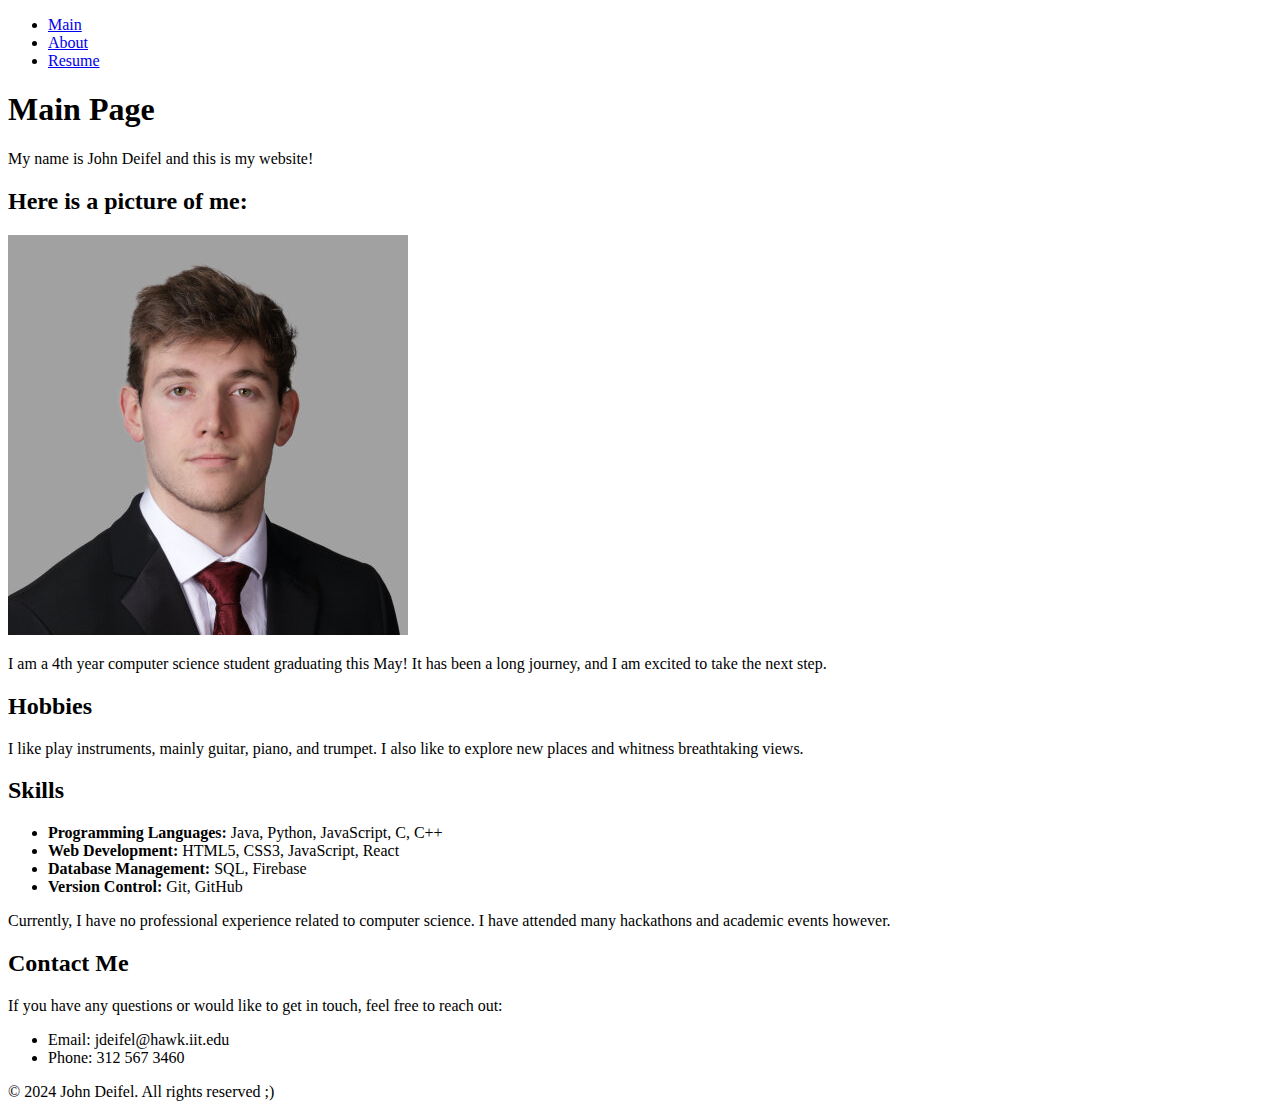
==== index.html @ 2b14a824 "Add strong" ====
<!DOCTYPE html>
<html lang="en">
<head>
  <meta charset="utf-8">
  <title>Project 1 Home Page</title>
</head>
  <body>
    <section id="Navigation">
      <ul>
        <li><a href="index.html">Main</a></li>
        <li><a href="about.html">About</a></li>
        <li><a href="resume.html">Resume</a></li>
      </ul>
    </section>
    <section id="Personal Information">
      <h1>Main Page</h1>
      <p>My name is John Deifel and this is my website!</p>
      <h2>Here is a picture of me:</h2>
      <img src="assets/images/headshot.jpg" alt="Picture of John Deifel wearing a suit.">
      <p>I am a 4th year computer science student graduating this May! It has been a long journey, and I am excited to take the next step.</p>
      <h2>Hobbies</h2>
      <p>I like play instruments, mainly guitar, piano, and trumpet. I also like to explore new places and whitness breathtaking views.</p>
    </section>
    <section id="skills">
      <h2>Skills</h2>
      <ul>
        <li><strong>Programming Languages:</strong> Java, Python, JavaScript, C, C++</li>
        <li><strong>Web Development:</strong> HTML5, CSS3, JavaScript, React</li>
        <li><strong>Database Management:</strong> SQL, Firebase</li>
        <li><strong>Version Control:</strong> Git, GitHub</li>
      </ul>
    </section>
    <section id="Experience">
      <p>Currently, I have no professional experience related to computer science. I have attended many hackathons and academic events however.</p>
    </section>
    <section id="Contact Me">
      <h2>Contact Me</h2>
      <p>If you have any questions or would like to get in touch, feel free to reach out:</p>
      <ul>
        <li>Email: jdeifel@hawk.iit.edu</a></li>
        <li>Phone: 312 567 3460</li>
      </ul>
    </section>
  </body>
  <footer>
    <p>&copy; 2024 John Deifel. All rights reserved ;)</p>
  </footer>
</html>
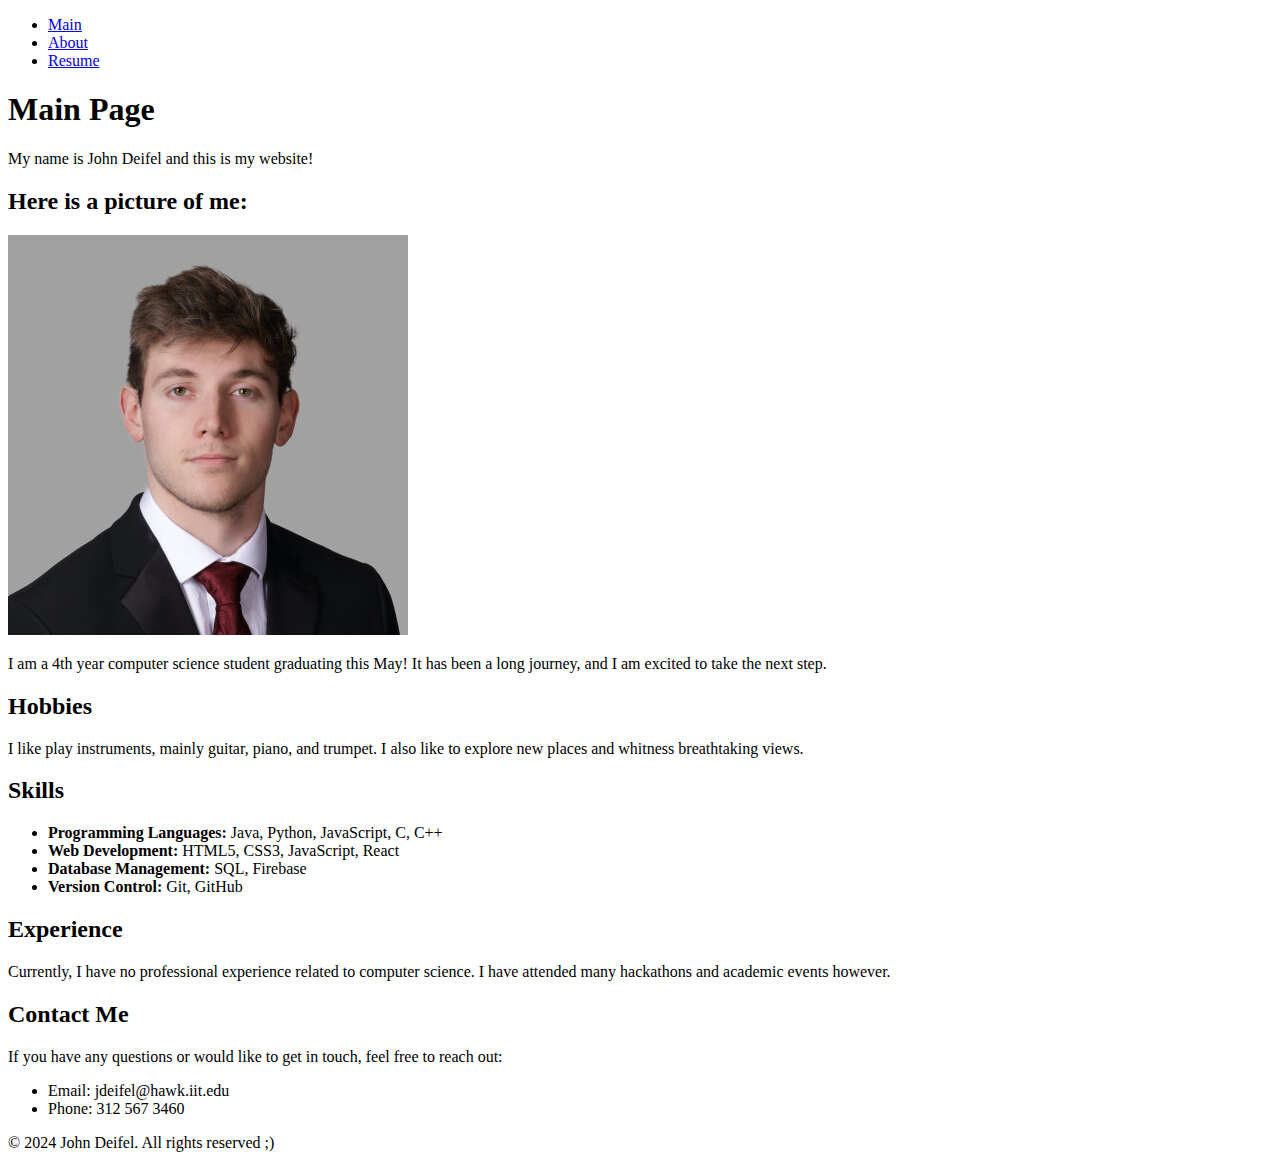
==== commit 3049d246: "Add header and remove bad tag" ====
--- a/index.html
+++ b/index.html
@@ -5,14 +5,12 @@
   <title>Project 1 Home Page</title>
 </head>
   <body>
-    <section id="Navigation">
       <ul>
         <li><a href="index.html">Main</a></li>
         <li><a href="about.html">About</a></li>
         <li><a href="resume.html">Resume</a></li>
       </ul>
-    </section>
-    <section id="Personal Information">
+    <section id="Personal">
       <h1>Main Page</h1>
       <p>My name is John Deifel and this is my website!</p>
       <h2>Here is a picture of me:</h2>
@@ -31,13 +29,14 @@
       </ul>
     </section>
     <section id="Experience">
+      <h2>Experience</h2>
       <p>Currently, I have no professional experience related to computer science. I have attended many hackathons and academic events however.</p>
     </section>
-    <section id="Contact Me">
+    <section id="Contact">
       <h2>Contact Me</h2>
       <p>If you have any questions or would like to get in touch, feel free to reach out:</p>
       <ul>
-        <li>Email: jdeifel@hawk.iit.edu</a></li>
+        <li>Email: jdeifel@hawk.iit.edu</li>
         <li>Phone: 312 567 3460</li>
       </ul>
     </section>
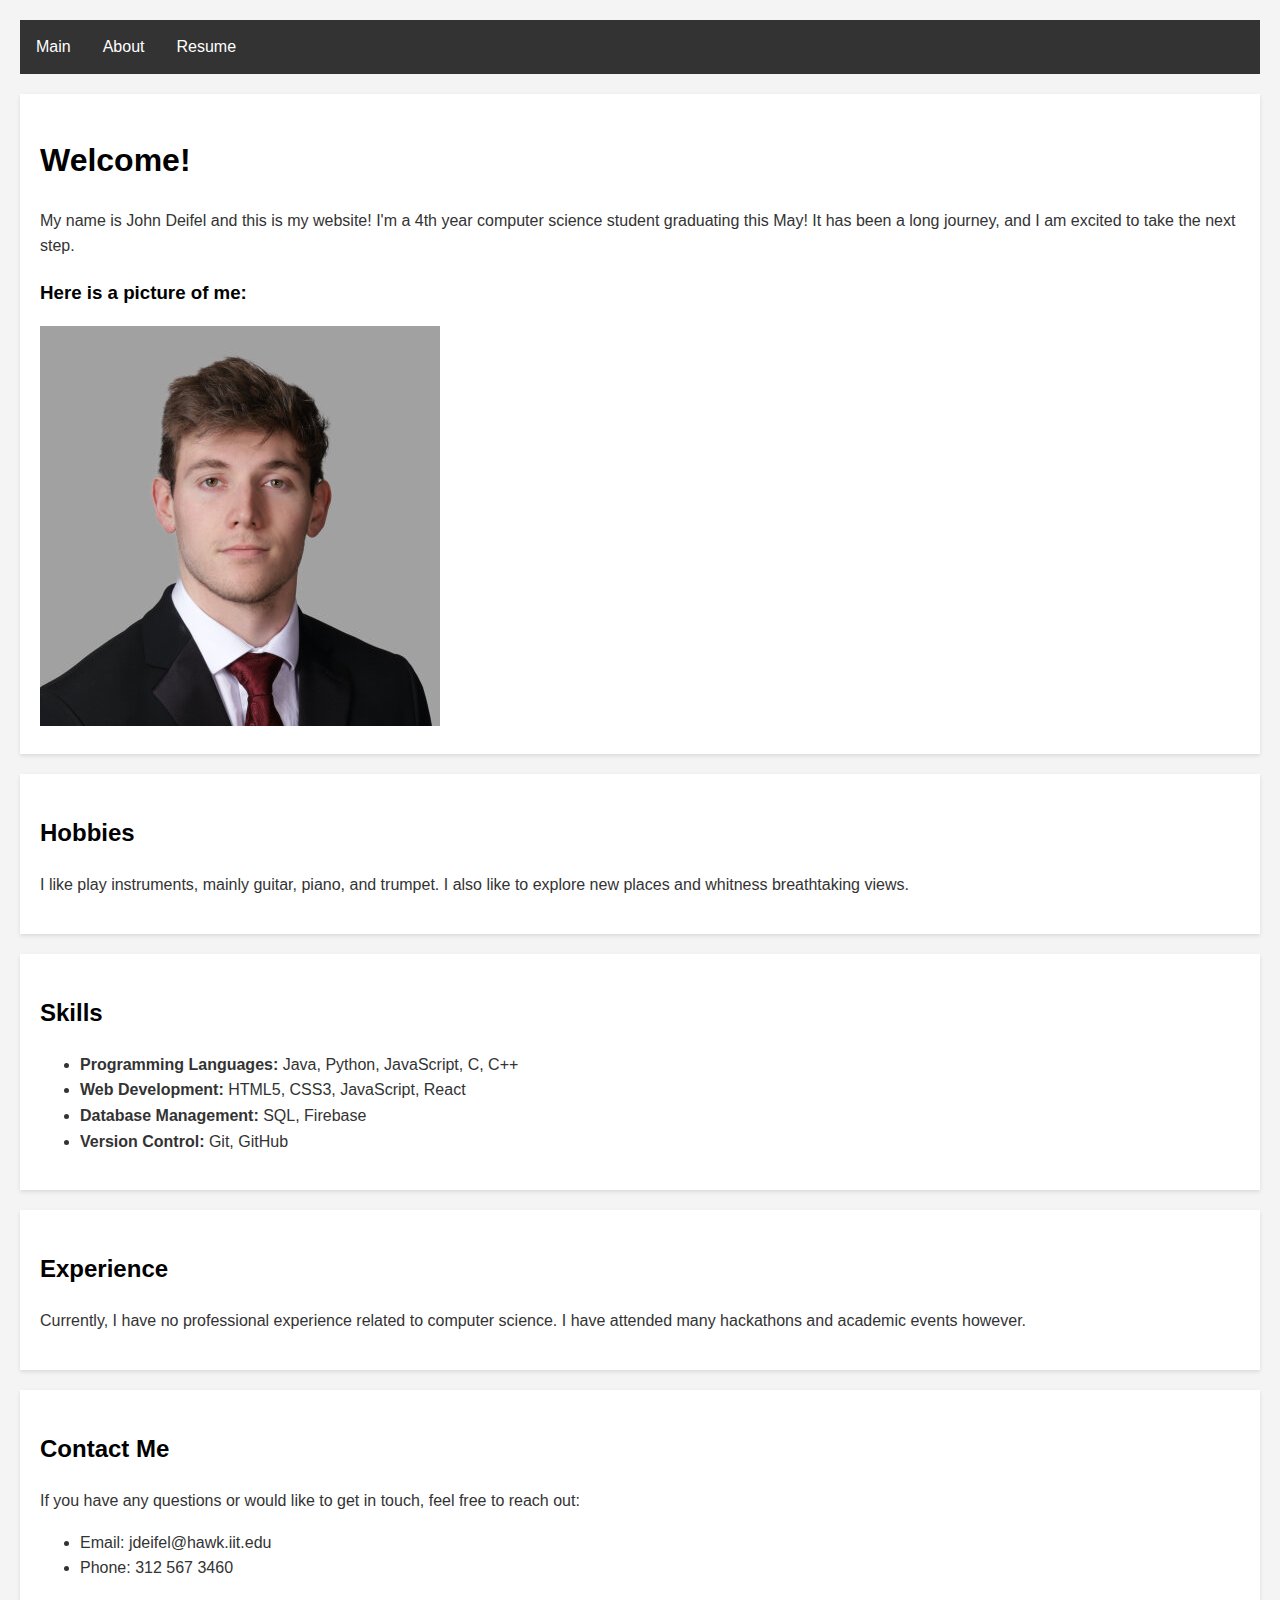
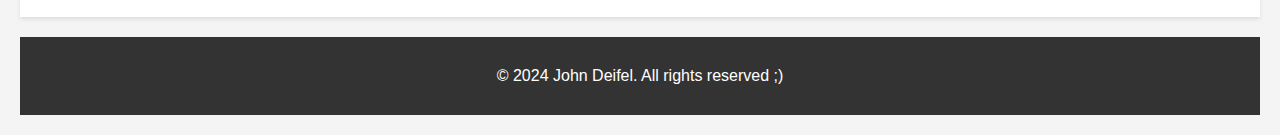
==== commit a4d8060e: "change id's and organize content" ====
--- a/index.html
+++ b/index.html
@@ -1,21 +1,23 @@
 <!DOCTYPE html>
 <html lang="en">
 <head>
+  <link rel="stylesheet" href="css/style.css">
   <meta charset="utf-8">
   <title>Project 1 Home Page</title>
 </head>
   <body>
-      <ul>
+      <ul id="navbar">
         <li><a href="index.html">Main</a></li>
         <li><a href="about.html">About</a></li>
         <li><a href="resume.html">Resume</a></li>
       </ul>
-    <section id="Personal">
-      <h1>Main Page</h1>
-      <p>My name is John Deifel and this is my website!</p>
-      <h2>Here is a picture of me:</h2>
+    <section id="main">
+      <h1>Welcome!</h1>
+      <p>My name is John Deifel and this is my website! I'm a 4th year computer science student graduating this May! It has been a long journey, and I am excited to take the next step.</p>
+      <h3>Here is a picture of me:</h3>
       <img src="assets/images/headshot.jpg" alt="Picture of John Deifel wearing a suit.">
-      <p>I am a 4th year computer science student graduating this May! It has been a long journey, and I am excited to take the next step.</p>
+    </section>
+    <section id="hobbies">
       <h2>Hobbies</h2>
       <p>I like play instruments, mainly guitar, piano, and trumpet. I also like to explore new places and whitness breathtaking views.</p>
     </section>
@@ -28,11 +30,11 @@
         <li><strong>Version Control:</strong> Git, GitHub</li>
       </ul>
     </section>
-    <section id="Experience">
+    <section id="experience">
       <h2>Experience</h2>
       <p>Currently, I have no professional experience related to computer science. I have attended many hackathons and academic events however.</p>
     </section>
-    <section id="Contact">
+    <section id="contact">
       <h2>Contact Me</h2>
       <p>If you have any questions or would like to get in touch, feel free to reach out:</p>
       <ul>
@@ -40,8 +42,8 @@
         <li>Phone: 312 567 3460</li>
       </ul>
     </section>
+    <footer>
+      <p>&copy; 2024 John Deifel. All rights reserved ;)</p>
+    </footer>
   </body>
-  <footer>
-    <p>&copy; 2024 John Deifel. All rights reserved ;)</p>
-  </footer>
 </html>
--- a/css/style.css
+++ b/css/style.css
@@ -0,0 +1,52 @@
+body {
+  font-family: 'Segoe UI', Tahoma, Geneva, Verdana, sans-serif;
+  background-color: #f4f4f4;
+  color: #333;
+  line-height: 1.6;
+  padding: 20px;
+  margin: 0;
+}
+
+#navbar {
+  list-style-type: none;
+  margin: 0;
+  padding: 0;
+  overflow: hidden;
+  background-color: #333;
+}
+
+#navbar li{
+  float: left;
+}
+
+#navbar li a {
+  display: block;
+  color: white;
+  text-align: center;
+  padding: 14px 16px;
+  text-decoration: none;
+}
+
+#navbar li a:hover {
+  background-color: #ddd;
+  color: black;
+}
+
+section {
+  margin: 20px 0;
+  padding: 20px;
+  background: white;
+  box-shadow: 0 2px 4px rgba(0,0,0,0.1);
+}
+
+h1, h2, h3, h4 {
+  color: black;
+}
+
+footer {
+  text-align: center;
+  margin-top: 10px;
+  padding: 10px;
+  background-color: #333;
+  color: white;
+}